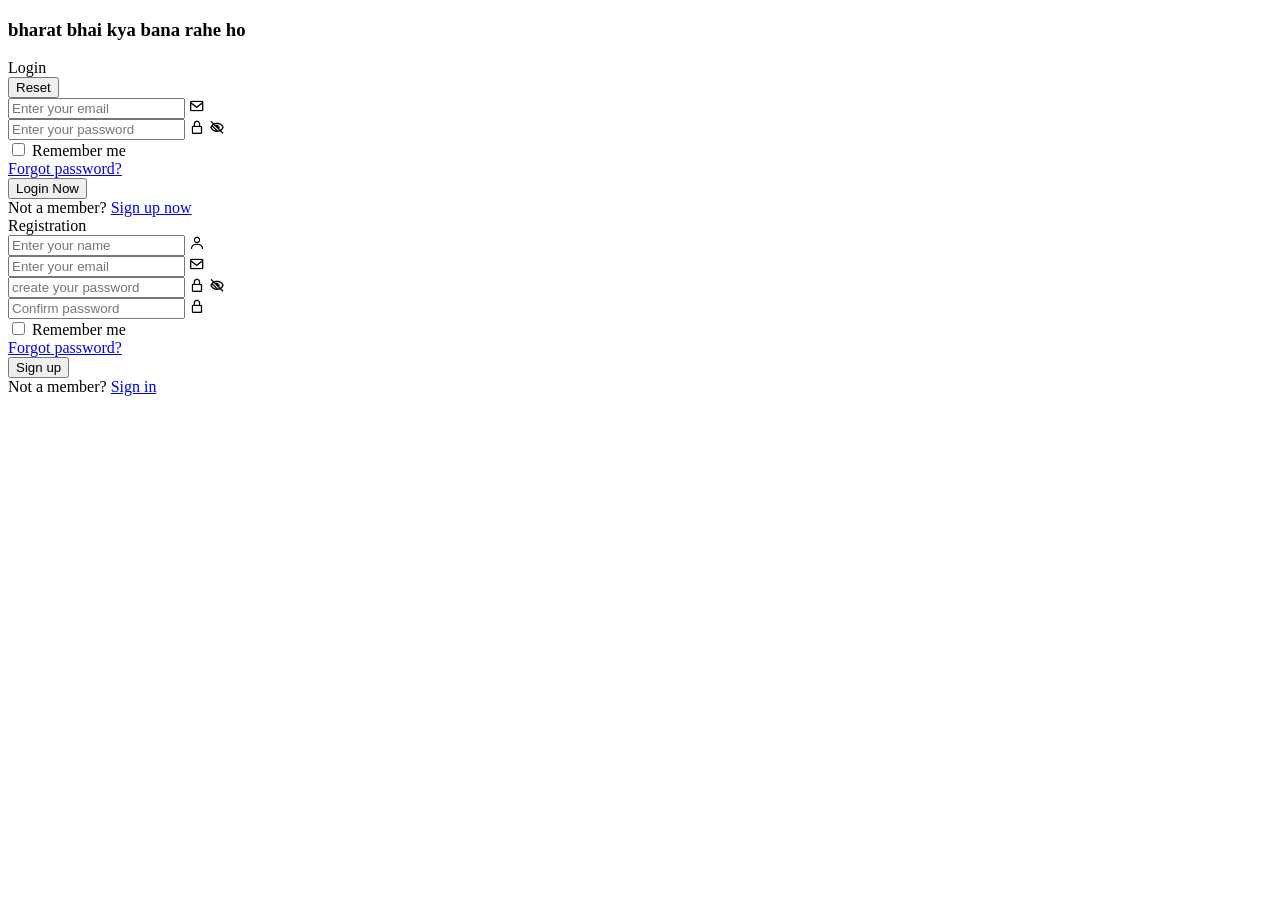
==== index.html @ 904f3b4a "Rename login.html to index.html" ====
<!DOCTYPE html>
<html lang="en">

<head>
    <meta charset="UTF-8">
    <meta http-equiv="X-UA-Compatible" content="IE=edge">
    <meta name="viewport" content="width=device-width, initial-scale=1.0">
    <title>Login / Sign up</title>
    <link rel="stylesheet" href="../Login and sign up form/sign.css">
    <link href='https://unpkg.com/boxicons@2.1.4/css/boxicons.min.css' rel='stylesheet'>

</head>

<body>
    <h3>bharat bhai kya bana rahe ho</h3>
    <div class="container">

        <div class="forms">
            <div class="form login">
                <span class="title">Login</span>


                <form action="#">
                    <input type="reset" id="resT" class="reseT">

                    <div class="input-field">
                        <input type="text" placeholder="Enter your email" required>
                        <i class='bx bx-envelope icon'></i>
                    </div>
                    <div class="input-field">
                        <input type="password" class="password" placeholder="Enter your password" required>
                        <i class='bx bx-lock-alt icon'></i>
                        <i class='bx  bx-low-vision showHide'></i>
                    </div>

                    <div class="checkbox-text">
                        <div class="checkbox-content">
                            <input type="checkbox" id="logCheck">
                            <label for="logCheck" class="text">Remember me</label>
                        </div>
                        <a href="#" class="text">Forgot password?</a>
                    </div>
                    <div class="input-field button">
                        <input type="button" value="Login Now">
                    </div>

                </form>

                <div class="login-signup">
                    <span class="text">
                        Not a member?
                        <a href="#" class="text signup-link">Sign up now</a>
                    </span>
                </div>


            </div>

            <!-- -------------registration form------------------->

            <div class="form signup">
                <span class="title">Registration</span>


                <form action="#">
                    <div class="input-field">
                        <input type="text" placeholder="Enter your name" required>
                        <i class='bx bx-user'></i>
                    </div>
                    <div class="input-field">
                        <input type="text" placeholder="Enter your email" required>
                        <i class='bx bx-envelope icon'></i>
                    </div>

                    <div class="input-field">
                        <input type="password" class="password" placeholder="create your password" required>
                        <i class='bx bx-lock-alt icon'></i>
                        <i class='bx bx-low-vision showHide'></i>
                    </div>
                    <div class="input-field">

                        <input type="password" class="password" placeholder="Confirm password" required>
                        <i class='bx bx-lock-alt icon'></i>

                    </div>

                    <div class="checkbox-text">
                        <div class="checkbox-content">
                            <input type="checkbox" id="logCheck">
                            <label for="logCheck" class="text">Remember me</label>
                        </div>
                        <a href="#" class="text">Forgot password?</a>
                    </div>
                    <div class="input-field button">
                        <input type="button" value="Sign up">
                    </div>

                </form>

                <div class="login-signup">
                    <span class="text">
                        Not a member?
                        <a href="#" class="text login-link">Sign in</a>
                    </span>
                </div>


            </div>
        </div>
    </div>
    <script src="./sign.js"></script>
</body>

</html>
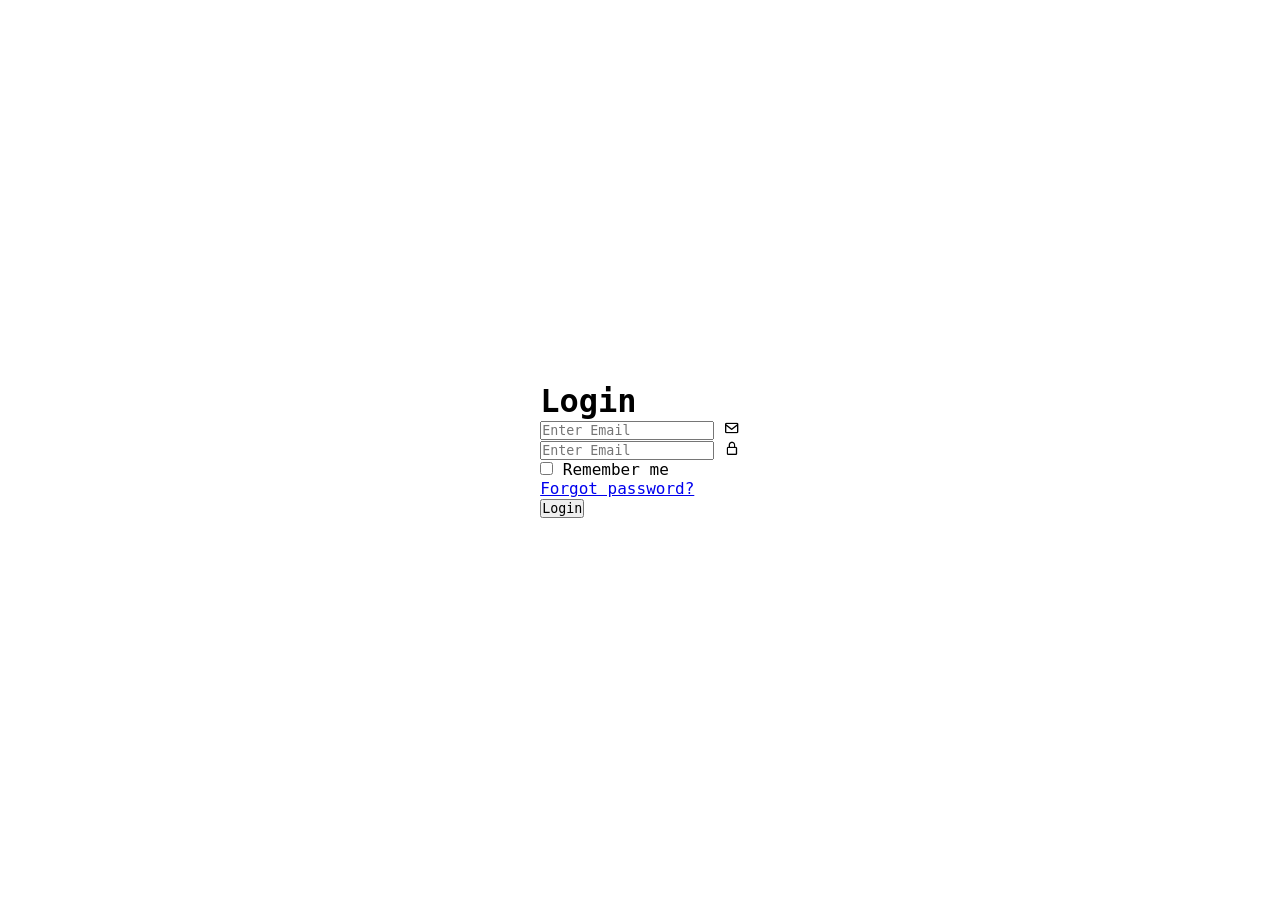
==== commit 4d069c83: "added" ====
--- a/index.html
+++ b/index.html
@@ -6,33 +6,34 @@
     <meta http-equiv="X-UA-Compatible" content="IE=edge">
     <meta name="viewport" content="width=device-width, initial-scale=1.0">
     <title>Login / Sign up</title>
-    <link rel="stylesheet" href="../Login and sign up form/sign.css">
+    <link rel="stylesheet" href="./style.css">
     <link href='https://unpkg.com/boxicons@2.1.4/css/boxicons.min.css' rel='stylesheet'>
 
 </head>
 
 <body>
-    <h3>bharat bhai kya bana rahe ho</h3>
+
+
     <div class="container">
 
-        <div class="forms">
-            <div class="form login">
-                <span class="title">Login</span>
+        <div class="overlay" style="display: none;">
 
 
-                <form action="#">
-                    <input type="reset" id="resT" class="reseT">
 
+        </div>
+
+        <div class="form">
+            <div class="login">
+                <form class="login-form">
+                    <h1 class="title">Login</h1>
                     <div class="input-field">
-                        <input type="text" placeholder="Enter your email" required>
-                        <i class='bx bx-envelope icon'></i>
+                        <input type="text" placeholder="Enter Email" id="Email" required>
+                        <i class='bx bx-envelope'></i>
                     </div>
                     <div class="input-field">
-                        <input type="password" class="password" placeholder="Enter your password" required>
-                        <i class='bx bx-lock-alt icon'></i>
-                        <i class='bx  bx-low-vision showHide'></i>
+                        <input type="text" placeholder="Enter Email" id="Email" required>
+                        <i class='bx bx-lock-alt'></i>
                     </div>
-
                     <div class="checkbox-text">
                         <div class="checkbox-content">
                             <input type="checkbox" id="logCheck">
@@ -40,75 +41,24 @@
                         </div>
                         <a href="#" class="text">Forgot password?</a>
                     </div>
-                    <div class="input-field button">
-                        <input type="button" value="Login Now">
-                    </div>
-
+                    <input type="submit" class="btn" value="Login" onsubmit=" return submitForm()">
                 </form>
-
-                <div class="login-signup">
-                    <span class="text">
-                        Not a member?
-                        <a href="#" class="text signup-link">Sign up now</a>
-                    </span>
-                </div>
+            </div>
 
 
-            </div>
-
-            <!-- -------------registration form------------------->
-
-            <div class="form signup">
-                <span class="title">Registration</span>
-
-
-                <form action="#">
-                    <div class="input-field">
-                        <input type="text" placeholder="Enter your name" required>
-                        <i class='bx bx-user'></i>
-                    </div>
-                    <div class="input-field">
-                        <input type="text" placeholder="Enter your email" required>
-                        <i class='bx bx-envelope icon'></i>
-                    </div>
-
-                    <div class="input-field">
-                        <input type="password" class="password" placeholder="create your password" required>
-                        <i class='bx bx-lock-alt icon'></i>
-                        <i class='bx bx-low-vision showHide'></i>
-                    </div>
-                    <div class="input-field">
-
-                        <input type="password" class="password" placeholder="Confirm password" required>
-                        <i class='bx bx-lock-alt icon'></i>
-
-                    </div>
-
-                    <div class="checkbox-text">
-                        <div class="checkbox-content">
-                            <input type="checkbox" id="logCheck">
-                            <label for="logCheck" class="text">Remember me</label>
-                        </div>
-                        <a href="#" class="text">Forgot password?</a>
-                    </div>
-                    <div class="input-field button">
-                        <input type="button" value="Sign up">
-                    </div>
-
-                </form>
-
-                <div class="login-signup">
-                    <span class="text">
-                        Not a member?
-                        <a href="#" class="text login-link">Sign in</a>
-                    </span>
-                </div>
-
+            <div class="sign-up">
 
             </div>
         </div>
+
     </div>
-    <script src="./sign.js"></script>
+
+
+
+
+
+
+    <script src="script.js"></script>
 </body>
 
-</html>
+</html>
--- a/style.css
+++ b/style.css
@@ -0,0 +1,21 @@
+@import url('https://fonts.googleapis.com/css2?family=Source+Code+Pro:wght@300;400;500;600;700&display=swap');
+
+* {
+    margin: 0;
+    padding: 0;
+    box-sizing: border-box;
+    font-family: 'Source Code Pro', monospace;
+
+}
+
+:root {
+    --main-color: rgb(255, 255, 255);
+}
+
+body {
+    display: flex;
+    justify-content: center;
+    align-items: center;
+    background: var(--main-color);
+    min-height: 100vh;
+}
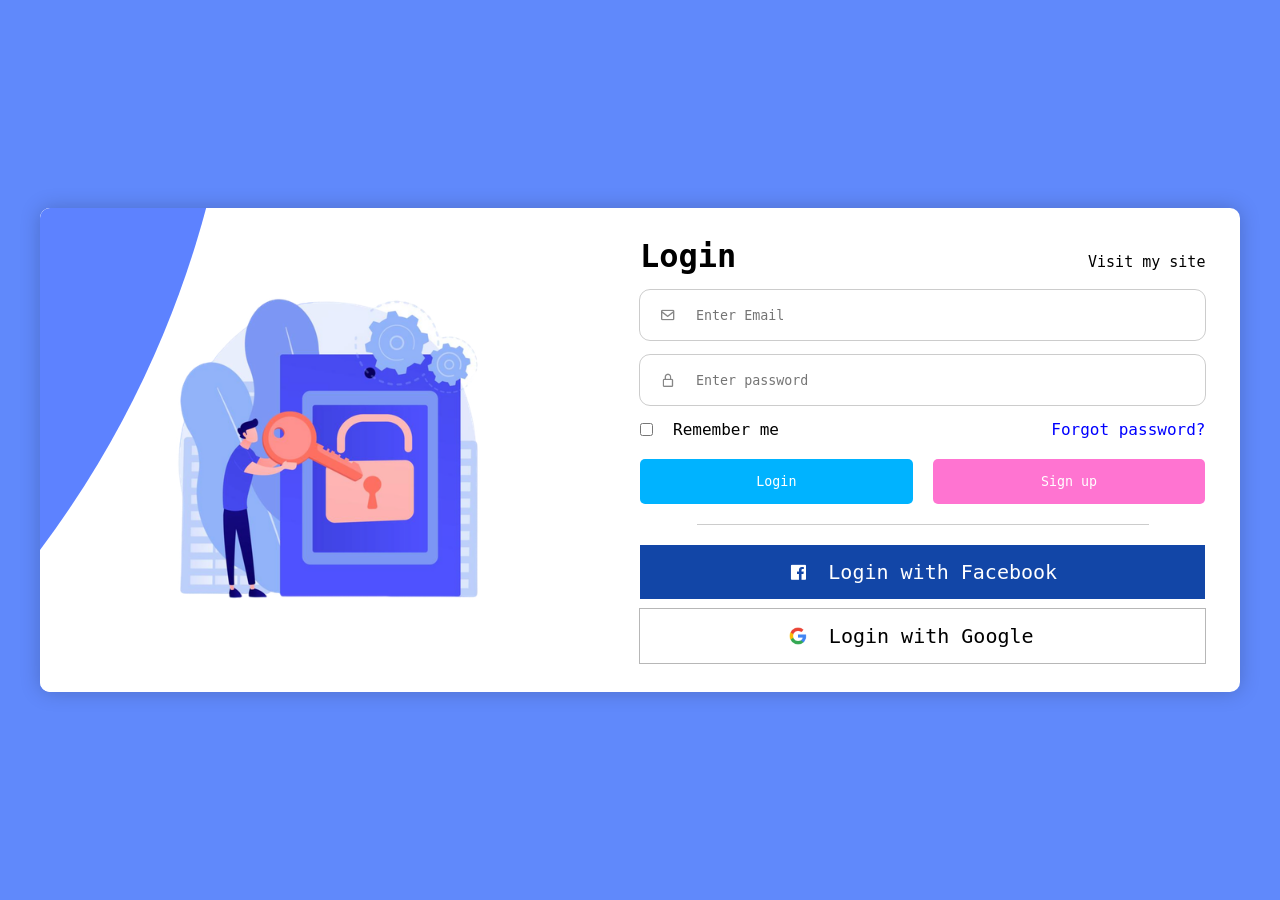
==== commit bbeefd99: "designed" ====
--- a/index.html
+++ b/index.html
@@ -13,27 +13,35 @@
 
 <body>
 
-
     <div class="container">
 
-        <div class="overlay" style="display: none;">
-
-
-
+        <div class="bg">
+            <span class="bg-circle"></span>
+            <img src="./12085707_20944201_prev_ui.png" alt="">
         </div>
 
         <div class="form">
-            <div class="login">
+
+            <div class="login item">
                 <form class="login-form">
-                    <h1 class="title">Login</h1>
+                    <span>
+                        <h1 class="title">Login</h1>
+                        <a href="https://bharat-ag.github.io/Porfotlio/" target="_blank">Visit my site</a>
+                    </span>
+
+                    <!-- ------------------------------------------------------------ -->
                     <div class="input-field">
-                        <input type="text" placeholder="Enter Email" id="Email" required>
                         <i class='bx bx-envelope'></i>
+                        <input type="text" placeholder="Enter Email" id="email" required>
                     </div>
+                    <!-- ------------------------------------------------------------ -->
+
                     <div class="input-field">
-                        <input type="text" placeholder="Enter Email" id="Email" required>
-                        <i class='bx bx-lock-alt'></i>
+                        <i class='bx bx-lock-alt showHide'></i>
+                        <input type="password" placeholder="Enter password" id="password" required>
                     </div>
+                    <!-- ------------------------------------------------------------ -->
+
                     <div class="checkbox-text">
                         <div class="checkbox-content">
                             <input type="checkbox" id="logCheck">
@@ -41,24 +49,88 @@
                         </div>
                         <a href="#" class="text">Forgot password?</a>
                     </div>
-                    <input type="submit" class="btn" value="Login" onsubmit=" return submitForm()">
+                    <!-- ------------------------------------------------------------ -->
                 </form>
-            </div>
+                <div class="lgbtn">
+                    <input type="submit" class="btn" value="Login">
+                    <button class="sign-up-btn" onclick="signUpBtn()">Sign up</button>
+                </div>
+                <!-- ------------------------------------------------------------ -->
+
+                <hr>
+                <!-- ------------------------------------------------------------ -->
+                <div class="other">
+                    <button class="facebook">
+                        <i class="bx bxl-facebook-square"></i>
+                        Login with Facebook
+                    </button>
+                    <button class="google">
+                        <img src="./google-logo-9824.png" alt="">
+                        Login with Google
+                    </button>
+                </div>
 
 
-            <div class="sign-up">
-
             </div>
-        </div>
-
-    </div>
 
 
 
 
 
 
-    <script src="script.js"></script>
+
+
+
+
+
+
+
+
+
+
+
+
+
+            <div class="sign-up item">
+                <form class="sign-up-form">
+                    <span>
+                        <h1 class="title">Sign up</h1>
+                        <a href="https://bharat-ag.github.io/Porfotlio/" target="_blank">Visit my site</a>
+                    </span>
+                    <div class="input-field">
+                        <i class='bx bx-user'></i>
+                        <input type="text" placeholder="Enter username" id="username">
+                    </div>
+                    <div class="input-field">
+                        <i class='bx bx-phone'></i>
+                        <input type="text" placeholder="Phone number" id="phone">
+                    </div>
+                    <div class="input-field">
+                        <i class='bx bx-envelope'></i>
+                        <input type="text" placeholder="Enter Email" id="email">
+                    </div>
+                    <div class="input-field">
+                        <i class='bx bx-lock-alt showHide'></i>
+                        <input type="password" placeholder="Enter password" id="password">
+                    </div>
+                    <div class="input-field">
+                        <i class='bx bx-lock-alt conformPassEye'></i>
+                        <input type="password" placeholder="Confirm password" id="Cpassword">
+                    </div>
+
+
+                    <input type="submit" class="btn" value="Sign up">
+                </form>
+                <div class="orLogin" onclick="loginAgainBtn()">
+                    <h3>Or login</h3>
+                </div>
+
+            </div>
+
+        </div>
+    </div>
+
+    <script src="./script.js"></script>
 </body>
 
 </html>
--- a/style.css
+++ b/style.css
@@ -9,7 +9,7 @@
 }
 
 :root {
-    --main-color: rgb(255, 255, 255);
+    --main-color: rgb(96, 137, 251);
 }
 
 body {
@@ -18,4 +18,233 @@
     align-items: center;
     background: var(--main-color);
     min-height: 100vh;
+}
+
+button,
+input {
+    outline: none;
+    border: none;
+}
+
+.container {
+    display: flex;
+    justify-content: center;
+    align-items: center;
+    width: 100%;
+    max-width: 1200px;
+    overflow: hidden;
+    background-color: white;
+    box-shadow: 0 0 20px rgba(0, 0, 0, 0.202);
+    border-radius: 10px;
+    padding: 20px 30px;
+    position: relative;
+}
+
+.container .bg {
+    position: absolute;
+    z-index: 9;
+    width: 48%;
+    height: 100%;
+    left: 0%;
+    top: 0;
+    display: flex;
+    justify-content: center;
+    align-items: center;
+    background: rgb(255, 255, 255);
+    transition: left .5s;
+}
+
+.container .bg .bg-circle {
+    width: 1000px;
+    height: 1000px;
+    background: rgb(93, 130, 255);
+    z-index: 10;
+    border-radius: 50%;
+    position: absolute;
+    transform: translate(-130%, -50%) scale(2);
+    left: 0;
+    transition: transform .7s cubic-bezier(0, .54, 1, .46), left .7s cubic-bezier(0, .54, 1, .46);
+}
+
+.container .bg img {
+    width: 400px;
+    margin: 20px auto;
+}
+
+.container .bg.active {
+    left: 50%;
+}
+
+.container .bg.active .bg-circle {
+
+    transform: translate(32%, 48%) scale(2);
+    left: 100%;
+}
+
+.form {
+    width: 100%;
+    display: flex;
+    justify-content: center;
+    align-items: center;
+    gap: 50px;
+    transform: translateX(50%);
+    z-index: 8;
+    transition: transform .5s cubic-bezier(0, .54, .5, .99);
+}
+
+.form.active {
+    transform: translateX(-54%);
+}
+
+.item {
+    flex-grow: 1;
+}
+
+span {
+    width: 100%;
+    display: flex;
+    justify-content: space-between;
+    align-items: baseline;
+
+}
+
+span a {
+    text-decoration: none;
+    float: right;
+    color: rgb(0, 0, 0);
+    font-size: 15px;
+
+}
+
+.input-field {
+    height: 50px;
+    display: flex;
+    justify-content: center;
+    align-items: center;
+    gap: 20px;
+    outline: .5px solid rgba(0, 0, 0, 0.2);
+    border-radius: 10px;
+    margin: 15px 0;
+    padding: 0 20px;
+}
+
+.input-field input {
+    width: 100%;
+    height: 100%;
+}
+
+.input-field i {
+    opacity: .47;
+}
+
+.input-field .bx-lock-alt {
+    cursor: pointer;
+}
+
+.checkbox-text {
+    display: flex;
+    justify-content: space-between;
+    align-items: center;
+}
+
+.checkbox-text a {
+    text-decoration: none;
+    color: blue;
+}
+
+.checkbox-content {
+    display: flex;
+    justify-content: center;
+    align-items: center;
+    gap: 20px;
+    user-select: none;
+}
+
+.lgbtn {
+    display: flex;
+    justify-content: center;
+    align-items: center;
+    margin: 20px auto;
+    gap: 20px;
+
+}
+
+.lgbtn input,
+.lgbtn button {
+    height: 100%;
+    cursor: pointer;
+    color: white;
+    background-color: rgb(0, 179, 255);
+    padding: 15px 0;
+    border-radius: 5px;
+    width: 50%;
+
+}
+
+.lgbtn .sign-up-btn {
+    background-color: rgb(255, 116, 209);
+
+}
+
+hr {
+    background-color: rgba(0, 0, 0, 0.2);
+    outline: none;
+    border: none;
+    width: 80%;
+    height: 1px;
+    margin: 0 auto;
+    position: relative;
+}
+
+.other {
+    display: flex;
+    justify-content: center;
+    align-items: center;
+    flex-direction: column;
+    gap: 10px;
+    margin-top: 20px;
+}
+
+.other button {
+    width: 100%;
+    cursor: pointer;
+    padding: 15px 0;
+    font-size: 20px;
+    color: white;
+    gap: 20px;
+}
+
+.other .facebook {
+    background-color: rgb(18, 70, 167);
+    display: flex;
+    justify-content: center;
+    align-items: center;
+}
+
+.other .google {
+    background-color: rgb(255, 255, 255);
+    color: black;
+    outline: 1px solid rgba(0, 0, 0, 0.283);
+    display: flex;
+    justify-content: center;
+    align-items: center;
+    padding-right: 25px;
+}
+
+.other .google img {
+    width: 22px;
+}
+
+.orLogin {
+    float: right;
+    cursor: pointer;
+    color: rgba(0, 0, 0, 0.5);
+}
+
+.sign-up .btn {
+    background-color: rgb(255, 116, 209);
+    color: white;
+    padding: 15px 30px;
+    border-radius: 5px;
+    cursor: pointer;
 }
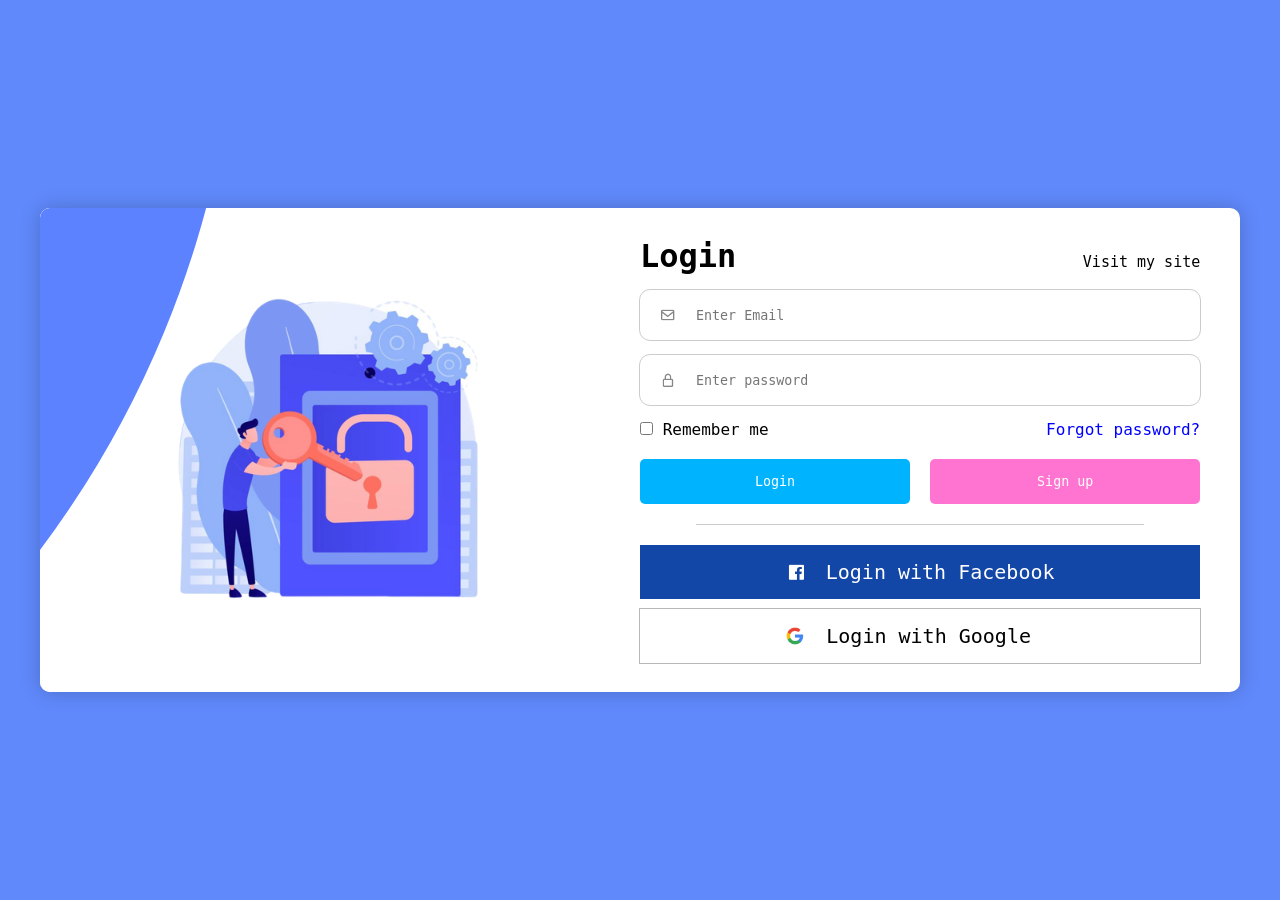
==== commit bf9ffc97: "animation upadeted" ====
--- a/index.html
+++ b/index.html
@@ -21,7 +21,7 @@
         </div>
 
         <div class="form">
-
+            <!-----------------------------------------------------login up form--------------------------------------->
             <div class="login item">
                 <form class="login-form">
                     <span>
@@ -44,8 +44,10 @@
 
                     <div class="checkbox-text">
                         <div class="checkbox-content">
-                            <input type="checkbox" id="logCheck">
-                            <label for="logCheck" class="text">Remember me</label>
+                            <label for="logCheck" class="text">
+                                <input type="checkbox" id="logCheck">
+                                Remember me
+                            </label>
                         </div>
                         <a href="#" class="text">Forgot password?</a>
                     </div>
@@ -53,7 +55,7 @@
                 </form>
                 <div class="lgbtn">
                     <input type="submit" class="btn" value="Login">
-                    <button class="sign-up-btn" onclick="signUpBtn()">Sign up</button>
+                    <button class=" sign-up-btn" onclick="signUpBtn()">Sign up</button>
                 </div>
                 <!-- ------------------------------------------------------------ -->
 
@@ -69,28 +71,8 @@
                         Login with Google
                     </button>
                 </div>
-
-
             </div>
-
-
-
-
-
-
-
-
-
-
-
-
-
-
-
-
-
-
-
+            <!-----------------------------------------------------sign up form--------------------------------------->
             <div class="sign-up item">
                 <form class="sign-up-form">
                     <span>
--- a/style.css
+++ b/style.css
@@ -25,6 +25,8 @@
     outline: none;
     border: none;
 }
+
+/* --------------------------------------------------------------main container*/
 
 .container {
     display: flex;
@@ -52,6 +54,7 @@
     align-items: center;
     background: rgb(255, 255, 255);
     transition: left .5s;
+    margin: 0 auto;
 }
 
 .container .bg .bg-circle {
@@ -81,6 +84,8 @@
     left: 100%;
 }
 
+/* --------------------------------------------------------------form box*/
+
 .form {
     width: 100%;
     display: flex;
@@ -89,11 +94,34 @@
     gap: 50px;
     transform: translateX(50%);
     z-index: 8;
-    transition: transform .5s cubic-bezier(0, .54, .5, .99);
-}
+    transition: transform .7s cubic-bezier(0, .54, .5, .99);
+    transition-delay: 100ms;
+
+}
+
 
 .form.active {
-    transform: translateX(-54%);
+    transform: translateX(-52.5%);
+}
+
+.form .login {
+    opacity: 1;
+    transition: opacity .4s;
+    transition-delay: 100ms;
+}
+
+.form.active .login {
+    opacity: 0;
+}
+
+.sign-up {
+    opacity: 0;
+    transition: opacity .4s;
+    transition-delay: 200ms;
+}
+
+.form.active .sign-up {
+    opacity: 1;
 }
 
 .item {
@@ -158,7 +186,14 @@
     align-items: center;
     gap: 20px;
     user-select: none;
-}
+    cursor: pointer;
+}
+
+.checkbox-content label {
+    cursor: pointer;
+}
+
+/* --------------------------------------------------------------form btn*/
 
 .lgbtn {
     display: flex;
@@ -185,6 +220,9 @@
     background-color: rgb(255, 116, 209);
 
 }
+
+/* --------------------------------------------------------------login with other section*/
+
 
 hr {
     background-color: rgba(0, 0, 0, 0.2);
